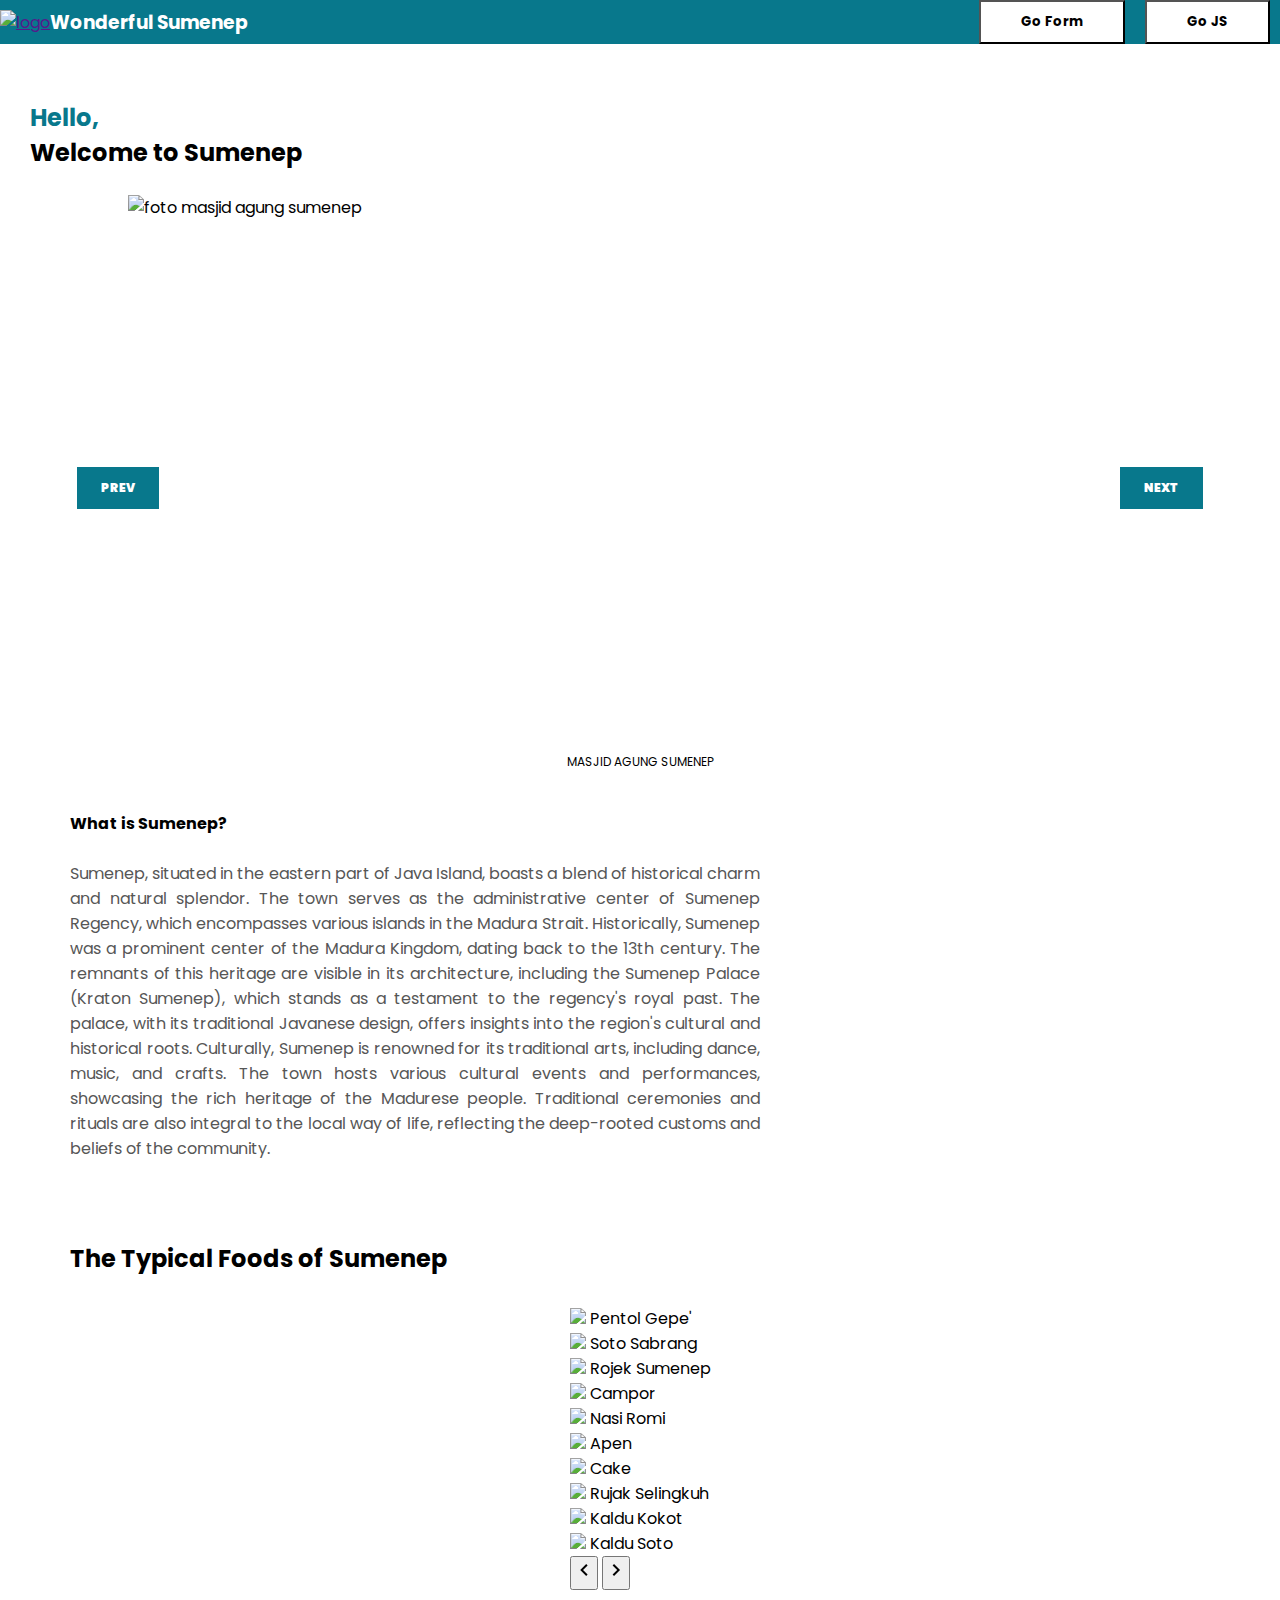
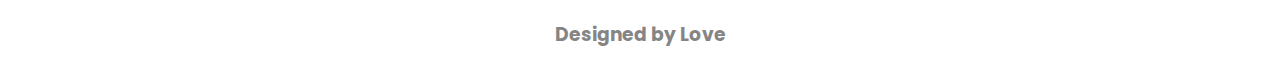
==== landingdom.html @ 31c78956 "[ADD][FINISHED] landing DOM" ====
<!DOCTYPE html>
<html lang="en">
  <head>
    <meta charset="UTF-8" />
    <meta name="viewport" content="width=device-width, initial-scale=1.0" />
    <title>Welcome</title>
    <link
      rel="shortcut icon"
      href="assets/img/klipartz.com.png"
      type="image/x-icon"
    />
    <!-- CDN poppins google -->
    <link rel="preconnect" href="https://fonts.googleapis.com" />
    <link rel="preconnect" href="https://fonts.gstatic.com" crossorigin />
    <link
      href="https://fonts.googleapis.com/css2?family=Poppins:ital,wght@0,100;0,200;0,300;0,400;0,500;0,600;0,700;0,800;0,900;1,100;1,200;1,300;1,400;1,500;1,600;1,700;1,800;1,900&display=swap"
      rel="stylesheet"
    />
    <!-- style CSS -->
    <link rel="stylesheet" href="css/landingPage.css" />
    <link rel="stylesheet" href="css/landingdom.css" />
  </head>

  <body>
    <nav>
      <div class="custom-container">
        <div>
          <a href="">
            <img
              class="logo"
              src="assets/img/klipartz.com.png"
              alt="logo"
              style="height: 70px"
            />
          </a>
          <h3>Wonderful Sumenep</h3>
        </div>
        <div>
          <ul>
            <li>
              <a href="form.html">
                <button class="button">Go Form</button>
              </a>
            </li>
            <li>
              <a href="jsDasar.html">
                <button class="button">Go JS</button>
              </a>
            </li>
          </ul>
        </div>
      </div>
    </nav>

    <div style="display: flex; justify-content: center">
      <div class="custom-container">
        <div style="padding-left: 30px; margin-top: 100px">
          <h2 style="color: #08788c">Hello,</h2>
          <h2>Welcome to Sumenep</h2>
          <br />
        </div>

        <main class="carousel-container">
          <div class="carousel">
            <div class="item active">
              <img
                src="https://asset.kompas.com/crops/zcY-OTHq7Jn0Gri4CSpy28SrbhE=/0x0:1000x667/750x500/data/photo/2023/07/24/64be25b6a0003.jpg"
                alt="foto masjid agung sumenep"
              />
              <p class="caption">Masjid Agung Sumenep</p>
            </div>
            <div class="item">
              <img
                src="https://asset.kompas.com/crops/l6J-I-6IYP-iIYOvHGVLGmZoFPs=/50x0:893x562/750x500/data/photo/2023/08/24/64e71de354f32.jpg"
                alt="foto pantai lombang"
              />
              <p class="caption">Pantai Lombang</p>
            </div>
            <div class="item">
              <img
                src="https://asset.kompas.com/crops/FCY2IkQYKGmjAJGOX7oz8xtp11U=/0x14:1067x725/750x500/data/photo/2022/10/03/633af13c1bc9a.jpeg"
                alt="foto pantai sembilan"
              />
              <p class="caption">Pantai Sembilan</p>
            </div>
            <div class="item">
              <img
                src="https://asset.kompas.com/crops/LbdYykW5h8GCjQSbaaBmOc0GcmU=/189x54:835x484/750x500/data/photo/2019/05/18/1393636745.jpeg"
                alt="foto asta tinggi sumenep"
              />
              <p class="caption">
                Pemakaman para raja raja Sumenep (Asta Tinggi)
              </p>
            </div>
          </div>
          <button class="btn prev">Prev</button>
          <button class="btn next">Next</button>
          <div class="dots"></div>
        </main>

        <div
          class="maps"
          style="
            padding: 30px 70px;
            display: flex;
            justify-content: space-between;
            align-items: center;
            margin-bottom: 50px;
          "
        >
          <div class="word">
            <h4>What is Sumenep?</h4>
            <br />
            <p style="text-align: justify">
              Sumenep, situated in the eastern part of Java Island, boasts a
              blend of historical charm and natural splendor. The town serves as
              the administrative center of Sumenep Regency, which encompasses
              various islands in the Madura Strait. Historically, Sumenep was a
              prominent center of the Madura Kingdom, dating back to the 13th
              century. The remnants of this heritage are visible in its
              architecture, including the Sumenep Palace (Kraton Sumenep), which
              stands as a testament to the regency's royal past. The palace,
              with its traditional Javanese design, offers insights into the
              region's cultural and historical roots. Culturally, Sumenep is
              renowned for its traditional arts, including dance, music, and
              crafts. The town hosts various cultural events and performances,
              showcasing the rich heritage of the Madurese people. Traditional
              ceremonies and rituals are also integral to the local way of life,
              reflecting the deep-rooted customs and beliefs of the community.
            </p>
          </div>
          <div style="margin-left: 50px">
            <iframe
              src="https://www.google.com/maps/embed?pb=!1m18!1m12!1m3!1d1980.004579933723!2d113.85867854137514!3d-7.00820358592984!2m3!1f0!2f0!3f0!3m2!1i1024!2i768!4f13.1!3m3!1m2!1s0x2dd9e42aa8c36d13%3A0x359a5c2b7c4e8b76!2sMasjid%20Agung%20Jamik%20Sumenep!5e0!3m2!1sid!2sid!4v1709924885705!5m2!1sid!2sid"
              width="400"
              height="300"
              style="border: 0"
              allowfullscreen=""
              loading="lazy"
              referrerpolicy="no-referrer-when-downgrade"
            ></iframe>
          </div>
        </div>
        <div style="padding-bottom: 30px; padding-left: 70px">
          <h2>The Typical Foods of Sumenep</h2>
        </div>
        <div style="display: flex; justify-content: center">
          <div id="wrapper">
            <div id="carousel">
              <div id="content">
                <div class="item">
                  <img
                    class="food"
                    src="https://cdn.idntimes.com/content-images/community/2023/01/fromandroid-77c4ff1d6c5a0d2426e853ca27f24fc2.jpg"
                  />
                  <span class="hover-text">Pentol Gepe'</span>
                </div>
                <div class="item">
                  <img
                    class="food"
                    src="https://cdn.idntimes.com/content-images/community/2023/01/fromandroid-278301fef80951ec1e50910857137349.jpg"
                  />
                  <span class="hover-text">Soto Sabrang</span>
                </div>
                <div class="item">
                  <img
                    class="food"
                    src="https://static.promediateknologi.id/crop/0x0:0x0/750x0/webp/photo/2023/04/08/InShot_20230408_053947129_1-1044339290.jpg"
                  />
                  <span class="hover-text">Rojek Sumenep</span>
                </div>
                <div class="item">
                  <img
                    class="food"
                    src="https://cdn.idntimes.com/content-images/community/2023/01/fromandroid-dbd47f035870c5476989dd3f70695bd9.jpg"
                  />
                  <span class="hover-text">Campor</span>
                </div>
                <div class="item">
                  <img
                    class="food"
                    src="https://cdn.idntimes.com/content-images/community/2023/01/fromandroid-20cdef445f2a8ef18b83c1acd424e168.jpg"
                  />
                  <span class="hover-text">Nasi Romi</span>
                </div>
                <div class="item">
                  <img
                    class="food"
                    src="https://cdn.idntimes.com/content-images/community/2023/01/fromandroid-9e3117543db989a62b844872b8354af9.jpg"
                  />
                  <span class="hover-text">Apen</span>
                </div>
                <div class="item">
                  <img
                    class="food"
                    src="https://cdn.idntimes.com/content-images/community/2023/01/fromandroid-675cc1a9537a338cb906d6f28ad1e427.jpg"
                  />
                  <span class="hover-text">Cake</span>
                </div>
                <div class="item">
                  <img
                    class="food"
                    src="https://cdn.idntimes.com/content-images/community/2023/01/fromandroid-5882ef25249e4ee0b6ccc2d6440a519f.jpg"
                  />
                  <span class="hover-text">Rujak Selingkuh</span>
                </div>
                <div class="item">
                  <img
                    class="food"
                    src="https://cdn.idntimes.com/content-images/community/2023/01/fromandroid-394a56c8118bb6761cdf84531cfc2859.jpg"
                  />
                  <span class="hover-text">Kaldu Kokot</span>
                </div>
                <div class="item">
                  <img
                    class="food"
                    src="https://static.promediateknologi.id/crop/0x0:0x0/750x0/webp/photo/2023/04/08/InShot_20230408_053822314_1-1763554183.jpg"
                  />
                  <span class="hover-text">Kaldu Soto</span>
                </div>
              </div>
            </div>
            <button id="prev">
              <svg
                xmlns="http://www.w3.org/2000/svg"
                width="24"
                height="24"
                viewBox="0 0 24 24"
              >
                <path fill="none" d="M0 0h24v24H0V0z" />
                <path
                  d="M15.61 7.41L14.2 6l-6 6 6 6 1.41-1.41L11.03 12l4.58-4.59z"
                />
              </svg>
            </button>
            <button id="next">
              <svg
                xmlns="http://www.w3.org/2000/svg"
                width="24"
                height="24"
                viewBox="0 0 24 24"
              >
                <path fill="none" d="M0 0h24v24H0V0z" />
                <path
                  d="M10.02 6L8.61 7.41 13.19 12l-4.58 4.59L10.02 18l6-6-6-6z"
                />
              </svg>
            </button>
          </div>
        </div>
      </div>
    </div>

    <footer>
      <h3>Designed by Love</h3>
    </footer>
    <!-- script JS -->
    <script src="js/landing.js" defer></script>
    <script src="js/landingdom.js" defer></script>
  </body>
</html>
---- css/landingPage.css ----
* {
    font-family: 'Poppins', sans-serif;
    margin: 0;
    padding: 0;
}

@media screen and (max-width: 998px) {
    body {
        font-size: 14px;
    }

    body .maps {

        display: flex;
        flex-direction: column;

        .word {
            width: 100%;
            padding-bottom: 30px;
        }


    }
}

@media screen and (max-width: 580px) {
    nav {
        div {
            ul {
                display: flex;
                flex-direction: column;
            }
        }
    }
}

nav {
    margin-bottom: 50px;
    display: flex;
    position: fixed;
    z-index: 1;
    width: 100%;
    justify-content: center;
    background-color: #08788c;
    color: white;

    div {

        align-items: center;
        display: flex;
        justify-content: space-between;


        ul {
            display: flex;
            list-style: none;

            li {
                margin: 0 10px;
            }

        }
    }

}


.carousel-container {
    width: 80%;
    margin: auto;
    position: relative;
    display: flex;
    flex-direction: column;
    gap: var(--lx-gap);

    .carousel {
        aspect-ratio: 16/9;
        width: 100%;
        position: relative;
        overflow: hidden;

        .item {
            opacity: 0;
            width: 100%;
            height: 100%;
            display: none;
            transition: opacity 0.5s ease-in-out;

            img {
                width: 100%;
                height: 100%;
                object-fit: cover;
                object-position: center;
            }

            .caption {
                width: 100%;
                padding: var(--lx-space-01);
                position: absolute;
                bottom: 0;
                text-transform: uppercase;
                text-align: center;
                font-size: 12px;
                color: black;
                background-color: rgba(255, 255, 255, 0.5);
            }

            &.active {
                opacity: 1;
                display: block;
            }
        }
    }

    .btn {
        padding: 1em 2em;
        position: absolute;
        transform: translateY(-50%);
        top: 50%;
        outline: none;
        border: none;
        cursor: pointer;
        text-transform: uppercase;
        font-size: 12px;
        font-weight: 900;
        color: white;
        background-color: #08788c;
        transition: transform 0.2s ease-in-out;

        &:active,
        &:focus {
            transform: translateY(-50%) scale(0.9);
        }

        &:hover {
            background-color: white;
            color: #08788c;
            border: solid #08788c 3px;
            transform: translateY(-50%) scale(0.96);
        }
    }

    .prev {
        left: -5%;
    }

    .next {
        right: -5%;
    }

    .dots {
        margin-top: 10px;
        display: flex;
        align-items: center;
        justify-content: center;
        gap: 10px;

        .dot {
            cursor: pointer;
            height: 10px;
            width: 10px;
            background-color: #24242160;
            transition: background-color 0.2s ease;

            &.active {
                border-radius: 100%;
                background-color: #08788c;
            }

            &:hover {
                background-color: #8d8d8d;
            }
        }
    }
}


.button {
    font-weight: bold;
    background-color: white;
    padding: 10px 40px;
    outline: none;
    border-radius: 0;

    &:hover {
        color: #08788c;
    }
}

.custom-container {
    width: 1320px;
}

p {
    color: #565656;
}

footer {
    color: #858585;
    display: flex;
    justify-content: center;
    margin: 30px 0;
}
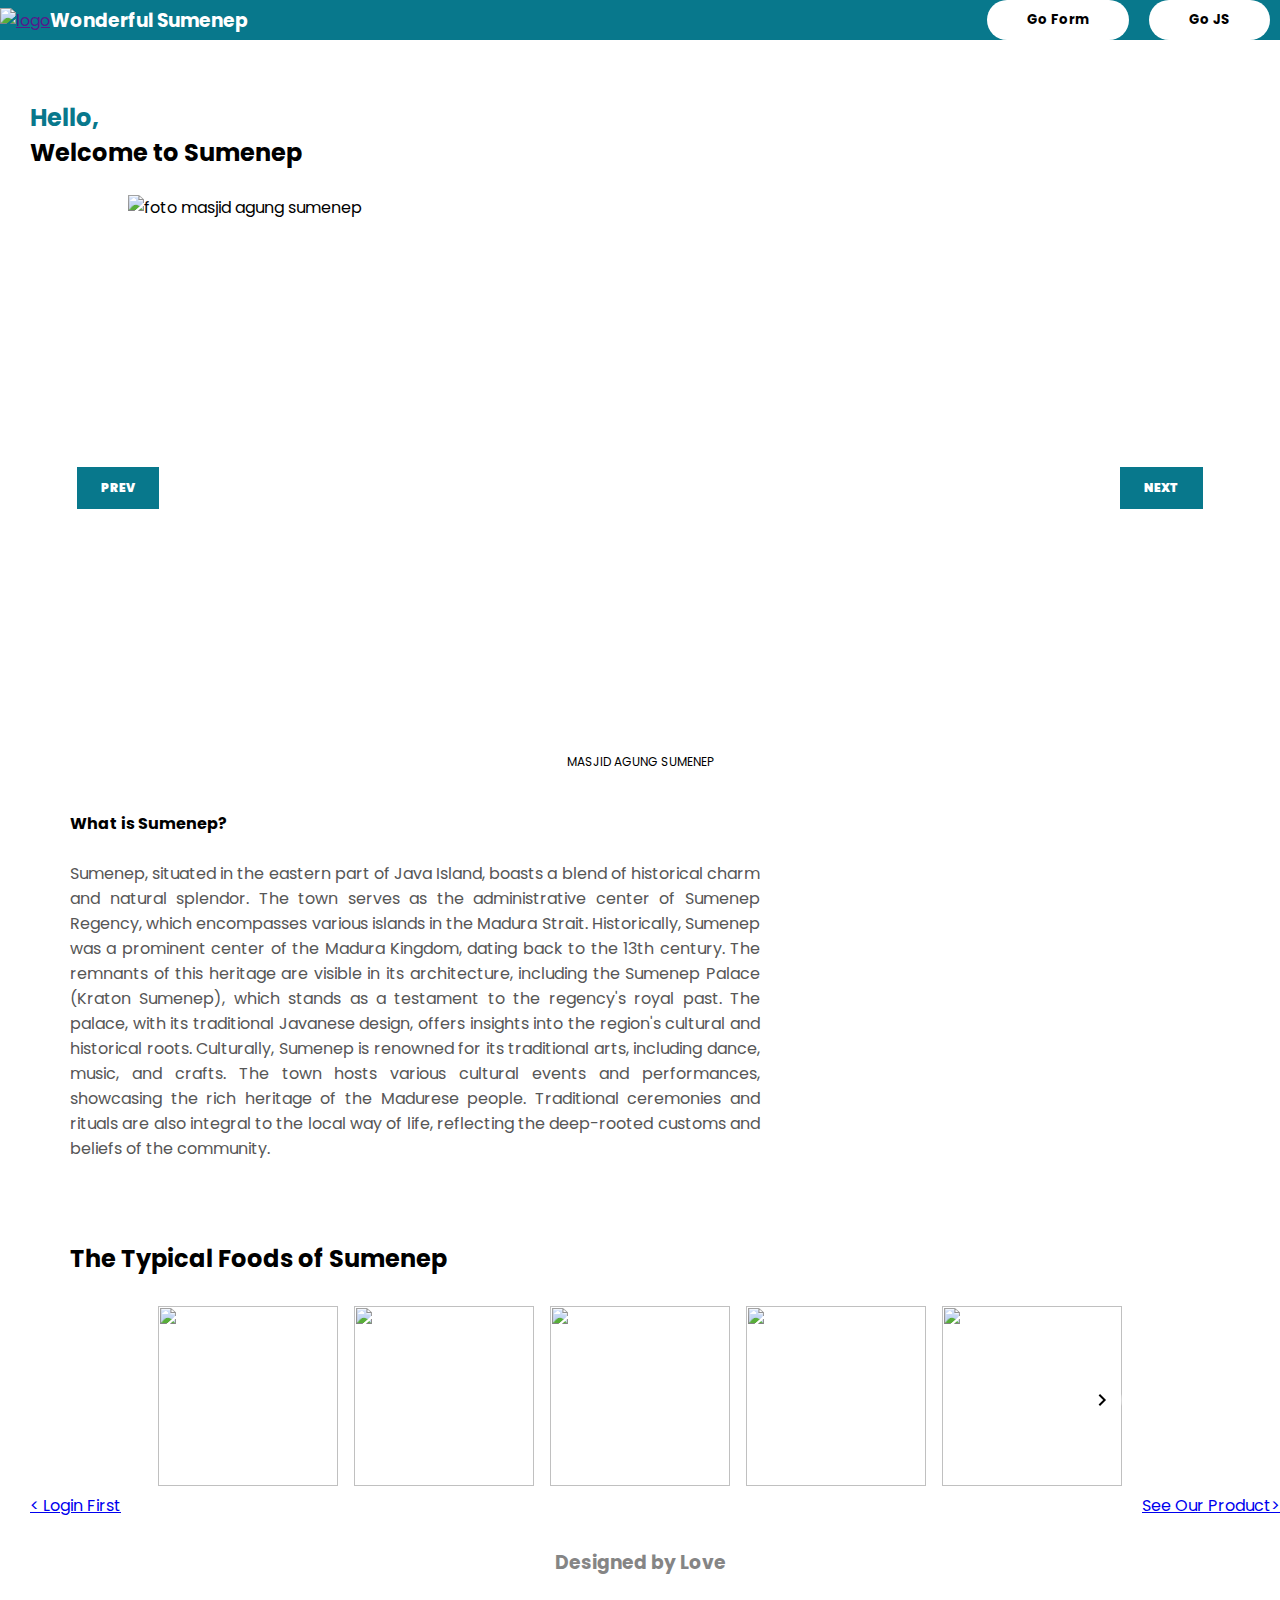
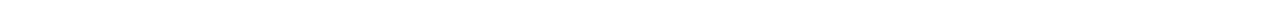
==== commit 57dcbd03: "[UPDATE] [FINISHED] responsive" ====
--- a/landingdom.html
+++ b/landingdom.html
@@ -98,16 +98,7 @@
           <div class="dots"></div>
         </main>
 
-        <div
-          class="maps"
-          style="
-            padding: 30px 70px;
-            display: flex;
-            justify-content: space-between;
-            align-items: center;
-            margin-bottom: 50px;
-          "
-        >
+        <div class="maps">
           <div class="word">
             <h4>What is Sumenep?</h4>
             <br />
@@ -129,7 +120,7 @@
               reflecting the deep-rooted customs and beliefs of the community.
             </p>
           </div>
-          <div style="margin-left: 50px">
+          <div class="frame">
             <iframe
               src="https://www.google.com/maps/embed?pb=!1m18!1m12!1m3!1d1980.004579933723!2d113.85867854137514!3d-7.00820358592984!2m3!1f0!2f0!3f0!3m2!1i1024!2i768!4f13.1!3m3!1m2!1s0x2dd9e42aa8c36d13%3A0x359a5c2b7c4e8b76!2sMasjid%20Agung%20Jamik%20Sumenep!5e0!3m2!1sid!2sid!4v1709924885705!5m2!1sid!2sid"
               width="400"
@@ -250,7 +241,12 @@
         </div>
       </div>
     </div>
-
+    <div class="more">
+      <div class="custom-container" style="display: flex; justify-content: space-between;">
+        <a href="login-responsive.html" target="_blank">< Login First</a>
+        <a href="product-responsive.html" target="_blank">See Our Product></a>
+      </div>
+    </div>
     <footer>
       <h3>Designed by Love</h3>
     </footer>
--- a/css/landingPage.css
+++ b/css/landingPage.css
@@ -4,9 +4,30 @@
     padding: 0;
 }
 
+
+
 @media screen and (max-width: 998px) {
     body {
         font-size: 14px;
+
+        .custom-container {
+            width: 100%;
+        }
+
+        .maps {
+            padding: 30px 30px;
+
+            .frame {
+                display: flex;
+                justify-content: center;
+                padding-left: 0px;
+
+                iframe {
+                    width: 300px;
+                    height: 200px;
+                }
+            }
+        }
     }
 
     body .maps {
@@ -14,19 +35,27 @@
         display: flex;
         flex-direction: column;
 
-        .word {
+        .word .hover-tex {
+
             width: 100%;
             padding-bottom: 30px;
         }
 
 
     }
+
 }
 
 @media screen and (max-width: 580px) {
+
+
     nav {
         div {
+
+            font-size: small;
+
             ul {
+                font-size: x-small;
                 display: flex;
                 flex-direction: column;
             }
@@ -175,15 +204,130 @@
 }
 
 
+.maps {
+    padding: 30px 70px;
+    display: flex;
+    justify-content: space-between;
+    align-items: center;
+    margin-bottom: 50px;
+
+    .frame {
+        padding-left: 50px;
+
+    }
+}
+
+
+#wrapper {
+    width: 100%;
+    max-width: 964px;
+    position: relative;
+}
+
+#carousel {
+
+    align-items: center;
+    overflow: auto;
+    scroll-behavior: smooth;
+    scrollbar-width: none;
+}
+
+#carousel::-webkit-scrollbar {
+    height: 0;
+}
+
+#prev,
+#next {
+    display: flex;
+    justify-content: center;
+    align-content: center;
+    background: rgba(255, 255, 255, 0.397);
+    border: none;
+    padding: 8px;
+    border-radius: 50%;
+    outline: 0;
+    cursor: pointer;
+    position: absolute;
+}
+
+#prev {
+    top: 50%;
+    left: -20px;
+    transform: translate(50%, -50%);
+    display: none;
+}
+
+#next {
+    top: 50%;
+    right: -20px;
+    transform: translate(-50%, -50%);
+}
+
+#next:hover,
+#prev:hover {
+    background: #08788c;
+    opacity: 1;
+}
+
+#content {
+    display: grid;
+    grid-gap: 16px;
+    grid-auto-flow: column;
+    margin: auto;
+    box-sizing: border-box;
+}
+
+.item {
+
+    background: white;
+    position: relative;
+
+    img {
+        width: 180px;
+        height: 180px;
+        object-fit: cover;
+
+    }
+
+
+
+    span {
+        text-align: center;
+        position: absolute;
+        top: 50%;
+        left: 50%;
+        transform: translate(-50%, -50%);
+        color: black;
+        font-size: 16px;
+        font-weight: bold;
+        opacity: 0;
+        transition: opacity 0.3s ease;
+    }
+}
+
+
+.item:hover {
+    .hover-text {
+        opacity: 1;
+    }
+
+    .food {
+        opacity: 50%;
+        transition: filter 0.3s ease
+    }
+}
+
 .button {
     font-weight: bold;
     background-color: white;
     padding: 10px 40px;
     outline: none;
-    border-radius: 0;
+    border: none;
+    border-radius: 20px;
 
     &:hover {
         color: #08788c;
+        transition: color 0.2s ease-in-out;
     }
 }
 
@@ -193,6 +337,17 @@
 
 p {
     color: #565656;
+}
+
+.more {
+    display: flex;
+    justify-content: center;
+    width: 100%;
+    div{
+        padding-left: 30px;
+        text-align: start;
+    }
+
 }
 
 footer {
